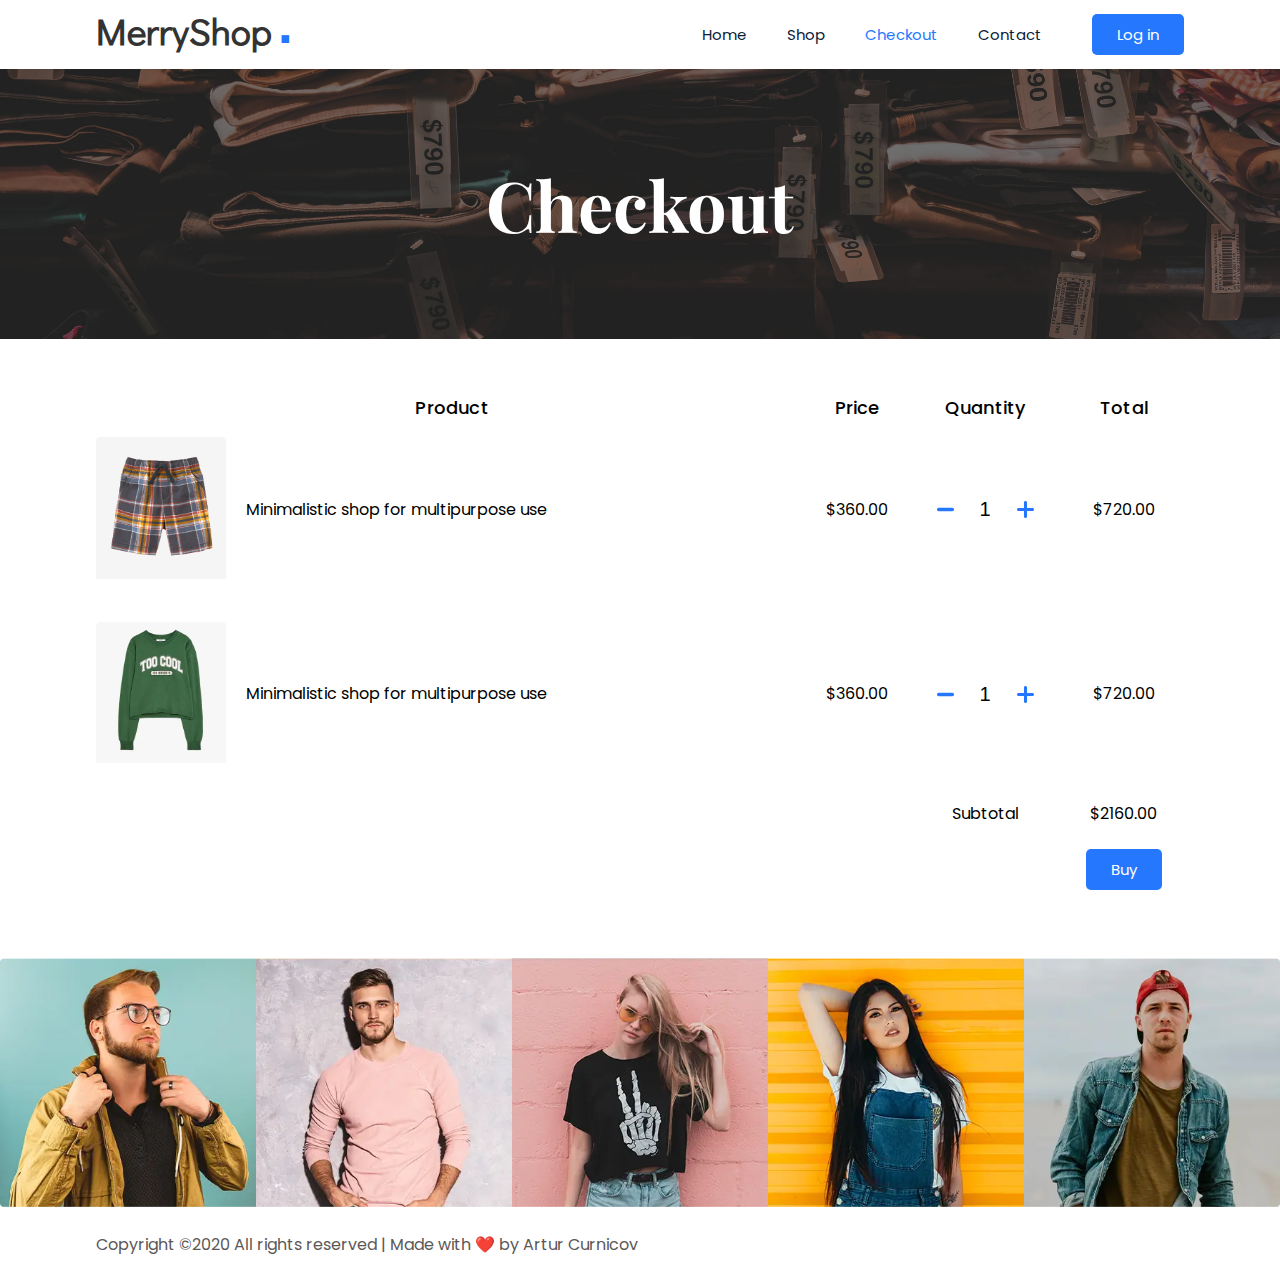
==== checkout.html @ 1f317231 "Add checkout page" ====
<!DOCTYPE html>
<html lang="en">

<head>
    <meta charset="UTF-8">
    <meta name="viewport" content="width=device-width, initial-scale=1.0">
    <title>Document</title>
    <link rel="stylesheet" href="./style/reset.css">
    <link rel="stylesheet" href="./style/style.css">
    <link
        href="https://fonts.googleapis.com/css2?family=Playfair+Display:wght@400;700&family=Poppins:wght@100;300;400;500;700&family=Yellowtail&display=swap"
        rel="stylesheet">
    <link rel="preconnect" href="https://fonts.gstatic.com">
    <script type="text/javascript" charset="utf-8" async
        src="https://api-maps.yandex.ru/services/constructor/1.0/js/?um=constructor%3A7fc517671c0a98548be8e925b0c9e7e2ac1c5b338517bc01a705030ed8baf5b2&amp;width=1030&amp;height=400&amp;lang=ru_RU&amp;scroll=true"></script>
</head>

<body>
    <header class="header">
        <div class="container">
            <div class="header-wrapper flex-columns">
                <div class="logo-wrapper">
                    <a href="./index.html" class="logo">
                        <img src="./img/logo.svg" alt="logo">
                    </a>
                </div>
                <div class="flex-columns">
                    <nav>
                        <ul class="listing">
                            <li class="listing-item"><a href="./index.html">Home</a></li>
                            <li class="listing-item"><a href="./shop.html">Shop</a></li>
                            <li class="listing-item active"><a href="./checkout.html">Checkout</a></li>
                            <li class="listing-item"><a href="./contact.html">Contact</a></li>
                        </ul>
                    </nav>
                    <div class="login">
                        <a href="/login.html" class="btn btn-blue">Log in</a>
                    </div>
                </div>
            </div>
        </div>
    </header>

    <section class="hero-section hero-section--checkout overlay overlay-dark bg-image dark">
        <h1 class="title--centered">Checkout</h1>
    </section>

    <section class="checkout-section simple-section">
        <div class="container">
            <div class="checkout">
                <table class="checkout-table">
                    <thead>
                        <tr>
                            <th scope="col">Product</th>
                            <th scope="col">Price</th>
                            <th scope="col">Quantity</th>
                            <th scope="col">Total</th>
                        </tr>
                    </thead>
                    <tbody>
                        <tr>
                            <td>
                                <div class="checkout-product-media">
                                    <div class="d-flex">
                                        <img src="./img/products/product1.jpeg" alt="" class="checkout-product-img">
                                    </div>
                                    <div class="media-body">
                                        <p>Minimalistic shop for multipurpose use</p>
                                    </div>
                                </div>
                            </td>
                            <td>
                                <h5>$360.00</h5>
                            </td>
                            <td>
                                <div class="product-count">
                                    <span class="number-change input-number-decrement bg-image"></span>
                                    <input class="input-number" type="text" value="1" min="0" max="10">
                                    <span class="number-change input-number-increment bg-image"></span>
                                </div>
                            </td>
                            <td>
                                <h5>$720.00</h5>
                            </td>
                        </tr>
                        <tr>
                            <td>
                                <div class="checkout-product-media">
                                    <div class="d-flex">
                                        <img src="./img/products/product2.jpeg" alt="" class="checkout-product-img">
                                    </div>
                                    <div class="media-body">
                                        <p>Minimalistic shop for multipurpose use</p>
                                    </div>
                                </div>
                            </td>
                            <td>
                                <h5>$360.00</h5>
                            </td>
                            <td>
                                <div class="product-count">
                                    <span class="number-change input-number-decrement bg-image"></span>
                                    <input class="input-number" type="text" value="1" min="0" max="10">
                                    <span class="number-change input-number-increment bg-image"></span>
                                </div>
                            </td>
                            <td>
                                <h5>$720.00</h5>
                            </td>
                        </tr>
                        <tr>
                            <td></td>
                            <td></td>
                            <td>
                                <h5>Subtotal</h5>
                            </td>
                            <td>
                                <h5>$2160.00</h5>
                            </td>
                        </tr>
                        <tr class="bottom_button">
                            <td></td>
                            <td></td>
                            <td></td>
                            <td>
                                <div class="cupon_text float-right">
                                    <a class="btn btn-blue" href="#">Buy</a>
                                </div>
                            </td>
                        </tr>
                    </tbody>
                </table>
            </div>
        </div>
    </section>

    <section>
        <div class="gallery-row">
            <img src="./img/gallery/gallery1.jpeg" alt="person-1" class="gallery-item">
            <img src="./img/gallery/gallery2.jpeg" alt="person-2" class="gallery-item">
            <img src="./img/gallery/gallery3.jpeg" alt="person-3" class="gallery-item">
            <img src="./img/gallery/gallery4.jpeg" alt="person-4" class="gallery-item">
            <img src="./img/gallery/gallery5.jpeg" alt="person-5" class="gallery-item">
        </div>
    </section>

    <footer>
        <div class="container">
            <p>Copyright ©2020 All rights reserved | Made with ❤️ by Artur Curnicov</p>
        </div>
    </footer>

</body>

</html>
---- style/style.css ----
/* ---------- Variables ---------- */
:root {
    --black: #0b1c39;
    --white: #ffffff;
    --blue: #2577fd;
    --yellow: #ffce25;
    --dark-yellow: #e6bb21;
    --pale-yellow: #f4f2ca;
    --dark-blue: #0071fe;
    --red: #ff003c;
    --gray: #5c5858;
}

/* ---------- Text ---------- */
h1, h2, h3, h4 {
    font-family: 'Playfair Display';
    font-weight: bold;
}

h1 {
    font-size: 70px;
}

h2 {
    font-size: 40px;
}

h3 {
    font-size: 25px;
}

h4 {
    font-size: 18px;
}

p, a, .btn, table {
    font-family: 'Poppins';
}

a {
    color: var(--black);
    text-decoration: none;
    transition: color 230ms ease-in-out;
}

a:hover {
    color: var(--blue);
}

.italic-text {
    font-family: 'Yellowtail';
    font-size: 25px;
}

.additional-text {
    font-family: 'Playfair Display';
    font-size: 25px;
}

/* ---------- General ---------- */
* {
    box-sizing: border-box;
}

.container {
    width: 85%;
    max-width: 1440px;
    margin: 0 auto;
    height: 100%;
}

.container--small {
    width: 60%;
    max-width: 1280px;
}

.btn {
    padding: 10px 25px;
    border-radius: 5px;
    transition: 230ms ease-in-out;
    transition-property: opacity, color, background-color;
    font-size: 15px;
    display: inline;
}

.btn:hover {
    opacity: 0.8;
}

.btn-blue {
    background-color: var(--blue);
    color: var(--white);
}

.btn-blue:hover {
    color: var(--white);
}

.btn-yellow {
    background-color: var(--yellow);
    color: var(--black);
}

.btn-yellow:hover {
    opacity: 1;
    color: var(--black);
    background-color: var(--dark-yellow);
}

.overlay {
    height: 100%;
    position: relative;
}

.overlay > * {
    z-index: 2;
    position: relative;
}

.overlay::before {
    content: '';
    position: absolute;
    top: 0;
    right: 0;
    bottom: 0;
    left: 0;
    z-index: 1;
}

.overlay-dark::before {
    background-color:rgba(33, 33, 33, 0.6);
}

.dark {
    color: var(--white);
}

.light {
    color: var(--black);
}

footer {
    color: var(--gray);
    padding: 30px 0;
}

.hero-section {
    height: 30vh;
    display: flex;
    justify-content: center;
    align-items: center;
}

/* ---------- Header ---------- */
.header {
    background-color: white;
}

.header .logo-wrapper {
    width: 140px;
    padding: 10px 0;
}

.header-wrapper {
    align-items: center;
}

.listing {
    display: flex;
    font-size: 15px;
}

.listing-item a {
    padding: 20px;
}

.listing-item:last-child a {
    padding-right: 0;
}

.listing-item.active a {
    color: var(--blue);
}

.login {
    margin-left: 50px;
}

.simple-section {
    padding: 60px 0;
}

.flex-columns {
    display: flex;
    justify-content: space-between;
}

.bg-image {
    background-position: center;
    background-repeat: no-repeat;
    background-size: cover;
}

/* ---------- Home ---------- */
.home-hero {
    background-image: url('../img/home-news.jpg');
    height: 80vh;
}

.home-hero-info {
    height: 100%;
    display: flex;
    justify-content: center;
    flex-direction: column;
}

.title--centered {
    text-align: center;
}

.category-cards {
    margin-top: 40px;
}

.category-card {
    width: 32%;
    display: flex;
    flex-direction: column;
    align-items: flex-end;
    justify-content: center;
    padding: 80px 40px;
    background-position: center;
    background-size: cover;
    position: relative;
}

.category-card .btn {
    margin: 20px 0 -10px;
}

.category-card .italic-text {
    color: var(--dark-blue);
    text-shadow: 0px -3px 0px #fff;
    z-index: 3;
}

.woman-cat {
    background-image: url('../img/woman-category.jpeg');
}

.man-cat {
    background-image: url('../img/man-category.jpeg');
}

.winter-cat {
    background-image: url('../img/winter-category.jpeg');
}

.product-row {
    display: flex;
    margin-top: 30px;
}

.product-row:not(:first-child) {
    margin-top: 50px;
}

.product {
    width: 24%;
    margin-right: 20px;
}

.product:nth-child(4) {
    margin-right: 0;
}

.product a:hover {
    color: var(--black);
}

.product-title {
    text-align: center;
    margin: 10px 0;
    font-weight: 500;
    color: var(--black);
}

.product-prices {
    display: flex;
    justify-content: center;
    align-items: center;
}

.product-price {
    display: block;
}

.product-price--sale {
    margin-left: 10px;
    text-decoration: line-through;
    color: var(--red);
}

.product-image-wrapper {
    width: 100%;
    border-radius: 5px;
}

.product-image {
    object-fit: cover;
    width: 100%;
    height: 100%;
    border-radius: 5px;
}

.section--full {
    background-color: var(--pale-yellow);
}

.section-info--center {
    align-self: center;
}

.gallery-row {
    display: flex;
}

.gallery-item {
    width: 20%;
}

/* ---------- Shop ---------- */

.hero-section--shop  {
    background-image: url('../img/shop-bg.jpg');
}

.product-search {
    background-color: #F4EDF2;
    border-radius: 50px;
    border: 1px solid #F4EDF2;
    padding: 13px 25px;
    width: 260px;
    line-height: 22px;
    background-position: 220px center;
    background-repeat: no-repeat;
    background-size: 1.5em;
    background-image: url('../img/search.svg');
}

.categories {
    display: flex;
    align-items: center;
}

/* ---------- Contact ---------- */
.map iframe {
    width: 100%;
}

.contact-form {
    margin: 50px auto 0 auto;
    width: 500px;
}

.contact-form form {
    display: flex;
    flex-direction: column;
    justify-content: center;
}

.contact-name {
    margin-top: 10px;
}

.contact-input {
    background-color: #F4EDF2;
    border-radius: 5px;
    border: 1px solid #F4EDF2;
    padding: 13px 25px;
    width: 49%;
    line-height: 22px;
    resize: none;
    font-family: 'Poppins';
    font-size: 15px;
}

.contact-message {
    width: 100%;
}

.contact-send {
    display: block;
    margin-top: 20px;
    align-self: center;
}

/* ---------- Checkout ---------- */
.hero-section--checkout {
    background-image: url('../img/checkout.jpg');
}

.checkout-table {
    width: 100%;
    text-align: center;
}

.checkout-product-img {
    width: 130px;
}

.checkout-product-media {
    display: flex;
    align-items: center;
}

.checkout-table td {
    vertical-align: middle;
    padding: 20px 0;
}

.checkout-table th {
    font-weight: 500;
    font-size: 18px;
    letter-spacing: 0.2px;
}

.checkout-product-media .media-body {
    margin-left: 20px;
}

.product-count {
    display: flex;
    justify-content: center;
    align-items: center;
}

.number-change {
    width: 20px;
    height: 20px;
    display: block;
    cursor: pointer;
    background-size: 17px;
}

.input-number {
    width: 40px;
    height: 40px;
    font-size: 20px;
    margin: 0 10px;
    text-align: center;
    border: none;
}

.input-number-decrement {
    background-image: url('../img/icons/minus.svg');
}

.input-number-increment {
    background-image: url('../img/icons/plus.svg');
}
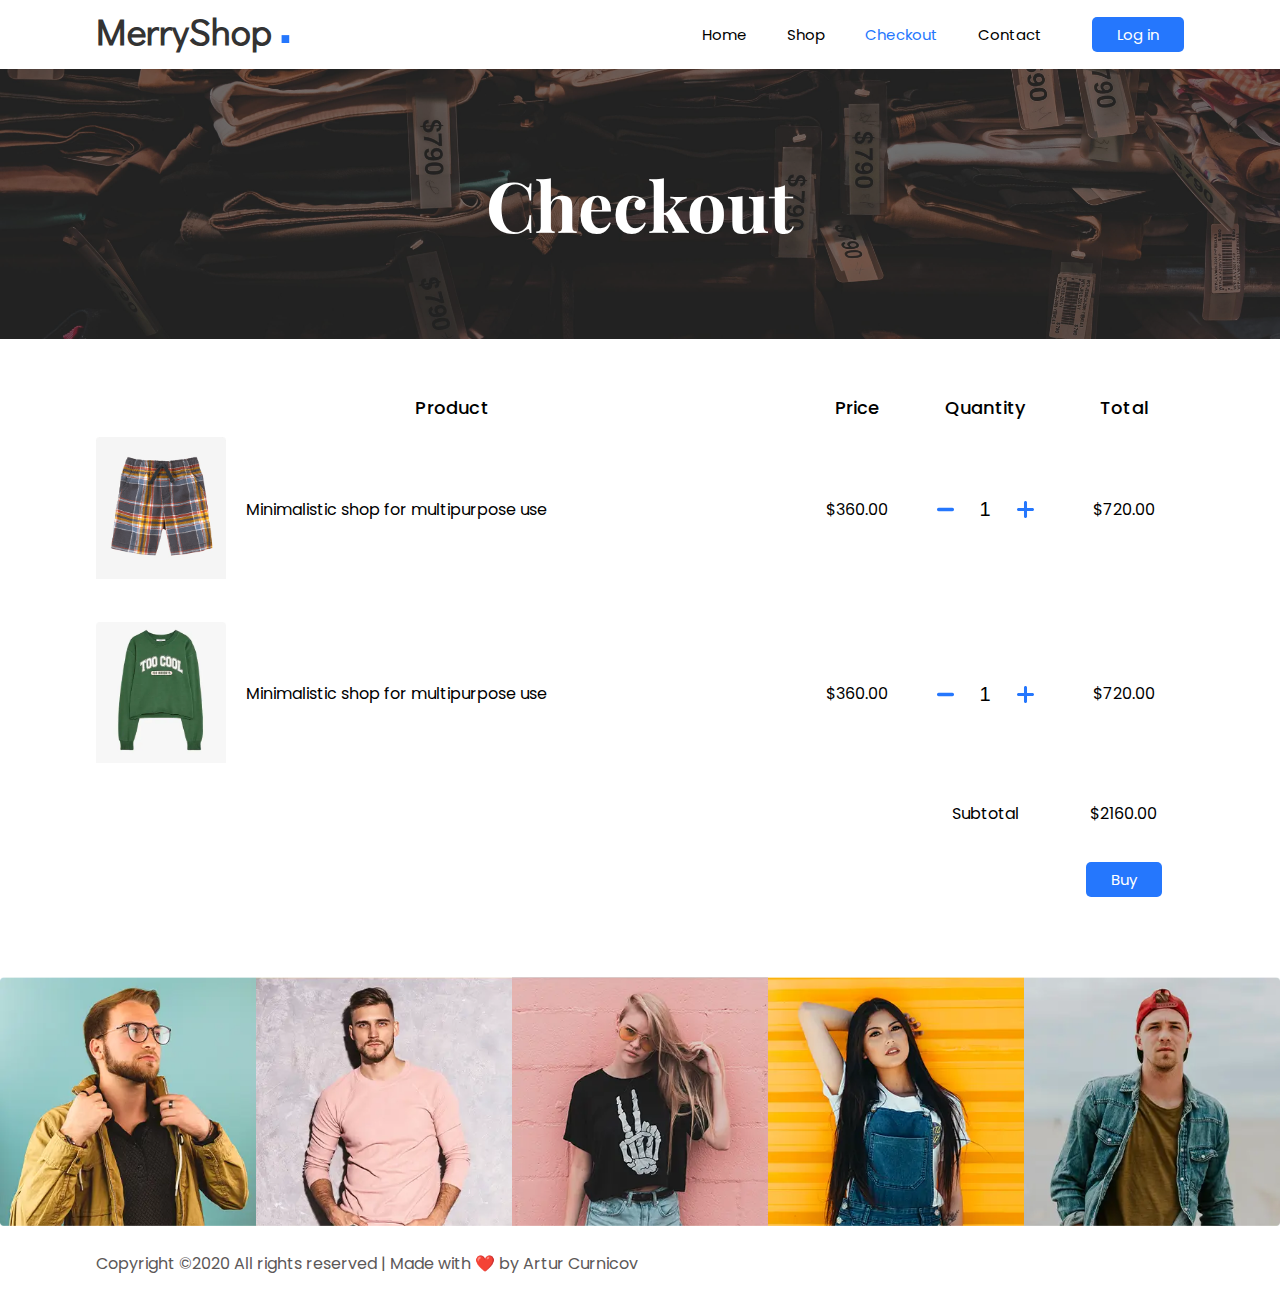
==== commit 6528560a: "Add responsive" ====
--- a/checkout.html
+++ b/checkout.html
@@ -34,7 +34,7 @@
                         </ul>
                     </nav>
                     <div class="login">
-                        <a href="/login.html" class="btn btn-blue">Log in</a>
+                        <a href="./login.html" class="btn btn-blue">Log in</a>
                     </div>
                 </div>
             </div>
@@ -54,7 +54,7 @@
                             <th scope="col">Product</th>
                             <th scope="col">Price</th>
                             <th scope="col">Quantity</th>
-                            <th scope="col">Total</th>
+                            <th scope="col" class="last-col">Total</th>
                         </tr>
                     </thead>
                     <tbody>
@@ -79,7 +79,7 @@
                                     <span class="number-change input-number-increment bg-image"></span>
                                 </div>
                             </td>
-                            <td>
+                            <td class="last-col">
                                 <h5>$720.00</h5>
                             </td>
                         </tr>
@@ -104,7 +104,7 @@
                                     <span class="number-change input-number-increment bg-image"></span>
                                 </div>
                             </td>
-                            <td>
+                            <td class="last-col">
                                 <h5>$720.00</h5>
                             </td>
                         </tr>
--- a/style/style.css
+++ b/style/style.css
@@ -1,6 +1,6 @@
 /* ---------- Variables ---------- */
 :root {
-    --black: #0b1c39;
+    --black: #000000;
     --white: #ffffff;
     --blue: #2577fd;
     --yellow: #ffce25;
@@ -75,12 +75,12 @@
 }
 
 .btn {
+    display: inline-block;
     padding: 10px 25px;
     border-radius: 5px;
     transition: 230ms ease-in-out;
     transition-property: opacity, color, background-color;
     font-size: 15px;
-    display: inline;
 }
 
 .btn:hover {
@@ -131,6 +131,10 @@
     background-color:rgba(33, 33, 33, 0.6);
 }
 
+.overlay-light::before {
+    background-color: rgba(221, 212, 212, 0.6);
+}
+
 .dark {
     color: var(--white);
 }
@@ -152,6 +156,11 @@
 }
 
 /* ---------- Header ---------- */
+nav {
+    display: flex;
+    align-items: center;
+}
+
 .header {
     background-color: white;
 }
@@ -244,6 +253,10 @@
     z-index: 3;
 }
 
+.card-title {
+    text-align: right;
+}
+
 .woman-cat {
     background-image: url('../img/woman-category.jpeg');
 }
@@ -327,6 +340,10 @@
 
 .gallery-item {
     width: 20%;
+}
+
+.section-info--center h2 {
+    margin-bottom: 20px;
 }
 
 /* ---------- Shop ---------- */
@@ -354,6 +371,10 @@
 }
 
 /* ---------- Contact ---------- */
+.map {
+    margin-bottom: -5px;
+}
+
 .map iframe {
     width: 100%;
 }
@@ -458,4 +479,225 @@
 
 .input-number-increment {
     background-image: url('../img/icons/plus.svg');
+}
+
+
+/* ---------- Login ---------- */
+.login-wrapper {
+    height: 100vh;
+    display: flex;
+}
+
+.login-data {
+    width: 30%;
+    padding: 40px;
+}
+
+.login-img {
+    width: 70%;
+    background-image: url('../img/shop-bg.jpg');
+}
+
+.login-data {
+    display: flex;
+    justify-content: center;
+    align-items: center;
+    flex-direction: column;
+}
+
+.login-form {
+    display: flex;
+    flex-direction: column;
+    width: 250px;
+}
+
+.login-form input {
+    padding: 10px 15px;
+    width: 100%;
+    margin-top: 20px;
+    border: 1px solid #d9d5d5;
+    border-radius: 5px;
+}
+
+.login-form .btn {
+    display: block;
+    margin-top: 20px;
+    align-self: center;
+}
+
+.login-title, .login-form input {
+    font-family: 'Poppins';
+}
+
+.login-text {
+    margin-top: 80px;
+    font-size: 14px;
+}
+
+.active-link {
+    color: var(--blue);
+}
+
+@media only screen and (max-width: 1200px) {
+    .login-data {
+        width: 50%;
+    }
+
+    .login-img {
+        width: 50%;
+    }
+}
+
+@media only screen and (max-width: 850px) {
+    .header-wrapper {
+        display: flex;
+        flex-direction: column;
+    }
+
+    .flex-columns {
+        flex-direction: column;
+        width: 100%;
+    }
+
+    .listing-item:first-child a {
+        padding-left: 0;
+    }
+
+    .logo img {
+        width: 100%;
+    }
+
+    .login {
+        margin: 15px auto 10px;
+    }
+
+    .category-card {
+        width: 100%;
+        margin-bottom: 20px;
+    }
+
+    .gallery-item {
+        width: 25%;
+    }
+
+    .gallery-item:last-child {
+        display: none;
+    }
+
+    footer p {
+        line-height: 1.4em;
+        text-align: center;
+    }
+
+    .tall-image img {
+        width: 230px;
+        margin-bottom: 20px;
+    }
+
+    .product-filter {
+        margin-top: 25px;
+    }
+
+    .product-search {
+        width: 100%;
+        background-position: 96% center;
+    }
+
+    .contact-input {
+        width: 100%;
+    }
+
+    .contact-form {
+        width: 95%;
+        margin-top: 20px;
+    }
+
+    .contact-name {
+        margin-top: 0;
+    }
+
+    .contact-input {
+        margin-top: 10px;
+    }
+
+    .title--centered {
+        font-size: 60px;
+    }
+    
+    .checkout-product-media {
+        flex-direction: column;
+    }
+    
+    .checkout-product-img {
+        width: 50px;
+    }
+}
+
+@media only screen and (max-width: 700px) {
+    .login-data {
+        width: 100%;
+    }
+
+    .login-img {
+        display: none;
+    }
+
+    .section-title {
+        font-size: 60px;
+    }
+    
+    .simple-section {
+        padding: 30px 0;
+    }
+
+    h2 {
+        font-size: 35px;
+    }
+
+    .title {
+        text-align: center;
+    }
+
+    .categories {
+        margin-top: 20px;
+    }
+
+    .listing {
+        width: 100%;
+        justify-content: space-between;
+    }
+
+    .listing-item a {
+        padding: 0;
+    }
+
+    .gallery-item {
+        width: 50%;
+    }
+
+    .gallery-item:nth-child(3),
+    .gallery-item:nth-child(4) {
+        display: none;
+    }
+
+    .product-row {
+        flex-direction: column;
+    }
+
+    .product {
+        width: 100%;
+        margin-bottom: 30px;
+    }
+
+    .product:last-child {
+        margin-bottom: 0;
+    }
+
+    .last-col {
+        display: none;
+    }
+
+    .checkout-table td {
+        padding: 20px 10px;
+    }
 }